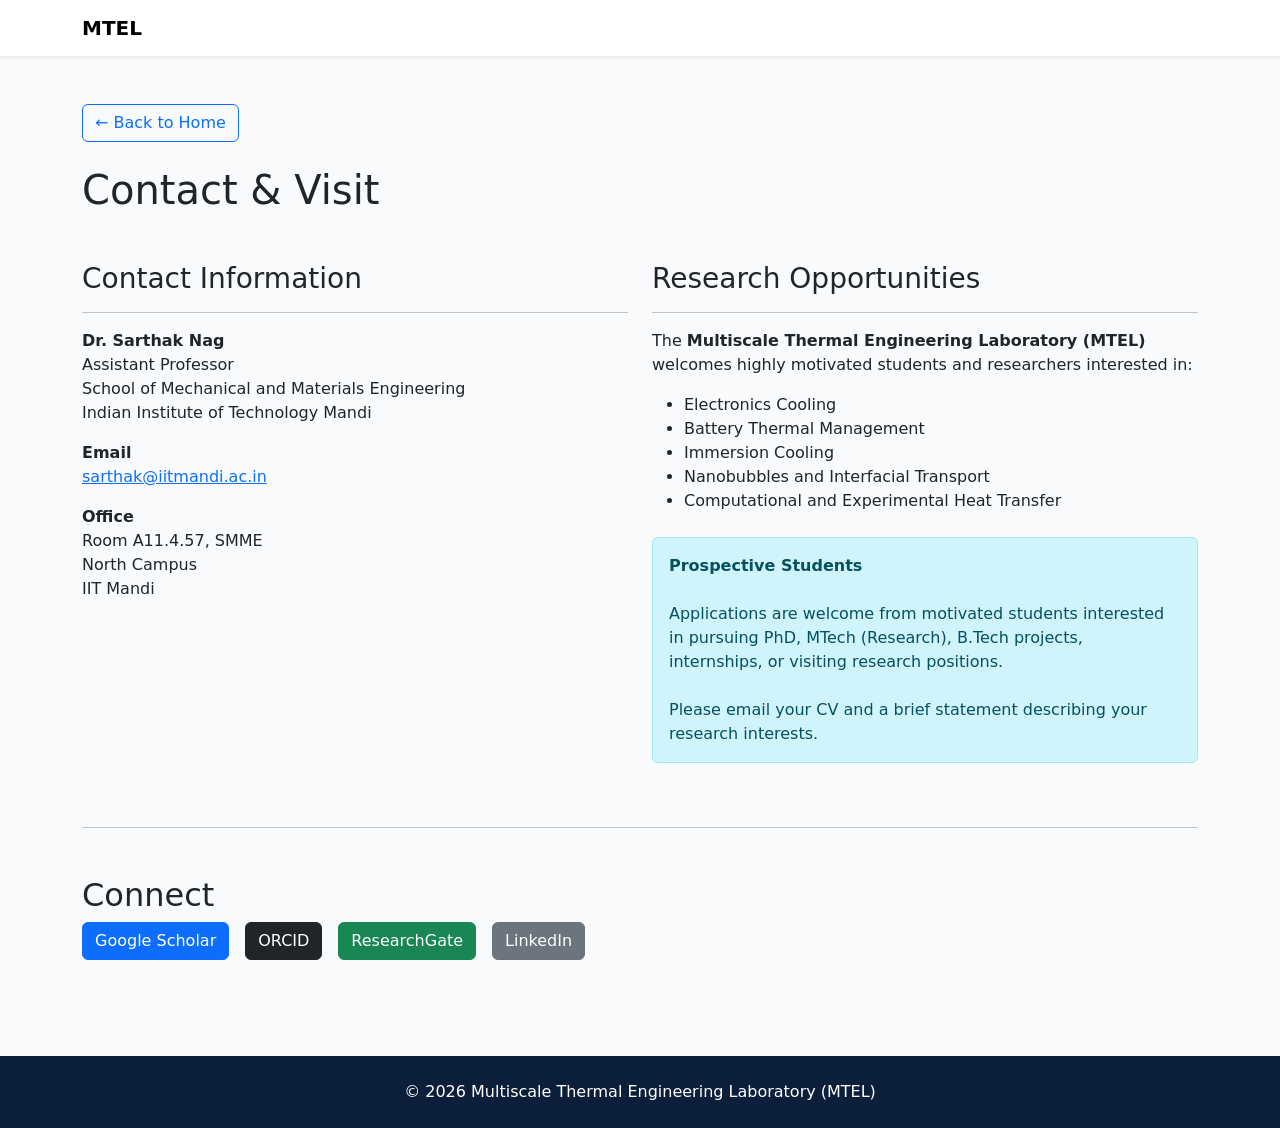
==== pages/contact.html @ 3a32c3cc "Remove MTEL contact section from contact.html Removed MTEL contact information and Google Maps ifram" ====
<!doctype html>
<html lang="en">

<head>
    <meta charset="utf-8">
    <meta name="viewport" content="width=device-width, initial-scale=1">

    <title>Contact & Visit | MTEL</title>

    <link href="https://cdn.jsdelivr.net/npm/bootstrap@5.3.7/dist/css/bootstrap.min.css" rel="stylesheet">
    <link rel="stylesheet" href="../assets/css/style.css">
</head>

<body>

<nav class="navbar navbar-expand-lg bg-white shadow-sm">
    <div class="container">
        <a class="navbar-brand fw-bold" href="../index.html">MTEL</a>
    </div>
</nav>

<div class="container py-5">

    <a href="../index.html" class="btn btn-outline-primary mb-4">
        ← Back to Home
    </a>

    <h1 class="mb-5">Contact & Visit</h1>

    <div class="row">

        <div class="col-lg-6">

            <h3>Contact Information</h3>

            <hr>

            <p>
                <strong>Dr. Sarthak Nag</strong><br>
                Assistant Professor<br>
                School of Mechanical and Materials Engineering<br>
                Indian Institute of Technology Mandi
            </p>

            <p>
                <strong>Email</strong><br>
                <a href="mailto:sarthak@iitmandi.ac.in">
                    sarthak@iitmandi.ac.in
                </a>
            </p>

            <p>
                <strong>Office</strong><br>
                Room A11.4.57, SMME<br>
                North Campus<br>
                IIT Mandi
            </p>

        </div>

        <div class="col-lg-6">

            <h3>Research Opportunities</h3>

            <hr>

            <p>
                The <strong>Multiscale Thermal Engineering Laboratory (MTEL)</strong>
                welcomes highly motivated students and researchers interested in:
            </p>

            <ul>

                <li>Electronics Cooling</li>

                <li>Battery Thermal Management</li>

                <li>Immersion Cooling</li>

                <li>Nanobubbles and Interfacial Transport</li>

                <li>Computational and Experimental Heat Transfer</li>

            </ul>

            <div class="alert alert-info mt-4">

                <strong>Prospective Students</strong>

                <br><br>

                Applications are welcome from motivated students interested in
                pursuing PhD, MTech (Research), B.Tech projects,
                internships, or visiting research positions.

                <br><br>

                Please email your CV 
                and a brief statement describing your research interests.

            </div>

        </div>

    </div>

    <hr class="my-5">

    <h2>Connect</h2>

    <div class="d-flex gap-3 flex-wrap">

        <a class="btn btn-primary" href="#">
            Google Scholar
        </a>

        <a class="btn btn-dark" href="#">
            ORCID
        </a>

        <a class="btn btn-success" href="#">
            ResearchGate
        </a>

        <a class="btn btn-secondary" href="#">
            LinkedIn
        </a>

    </div>

</div>
    
  
<footer class="text-center py-4 mt-5">

    © 2026 Multiscale Thermal Engineering Laboratory (MTEL)

</footer>

</body>

</html>
---- assets/css/style.css ----
:root{--primary:#0b1f3a;--accent:#f39c12;--light:#f8fafc}
body{font-family:system-ui,-apple-system,Segoe UI,Roboto,sans-serif;background:var(--light)}
.hero{background:linear-gradient(135deg,#0b1f3a,#1e5bb8);color:#fff;padding:7rem 0}
.section-title{border-left:5px solid var(--accent);padding-left:.75rem;margin-bottom:1.5rem}
.card:hover{transform:translateY(-4px);transition:.25s}
footer{background:#0b1f3a;color:#fff}
.stat{font-size:2rem;font-weight:700;color:#1e5bb8}
.placeholder-photo{width:220px;height:220px;border-radius:50%;background:#dfe7f3;display:flex;align-items:center;justify-content:center;margin:auto;border:6px solid white}
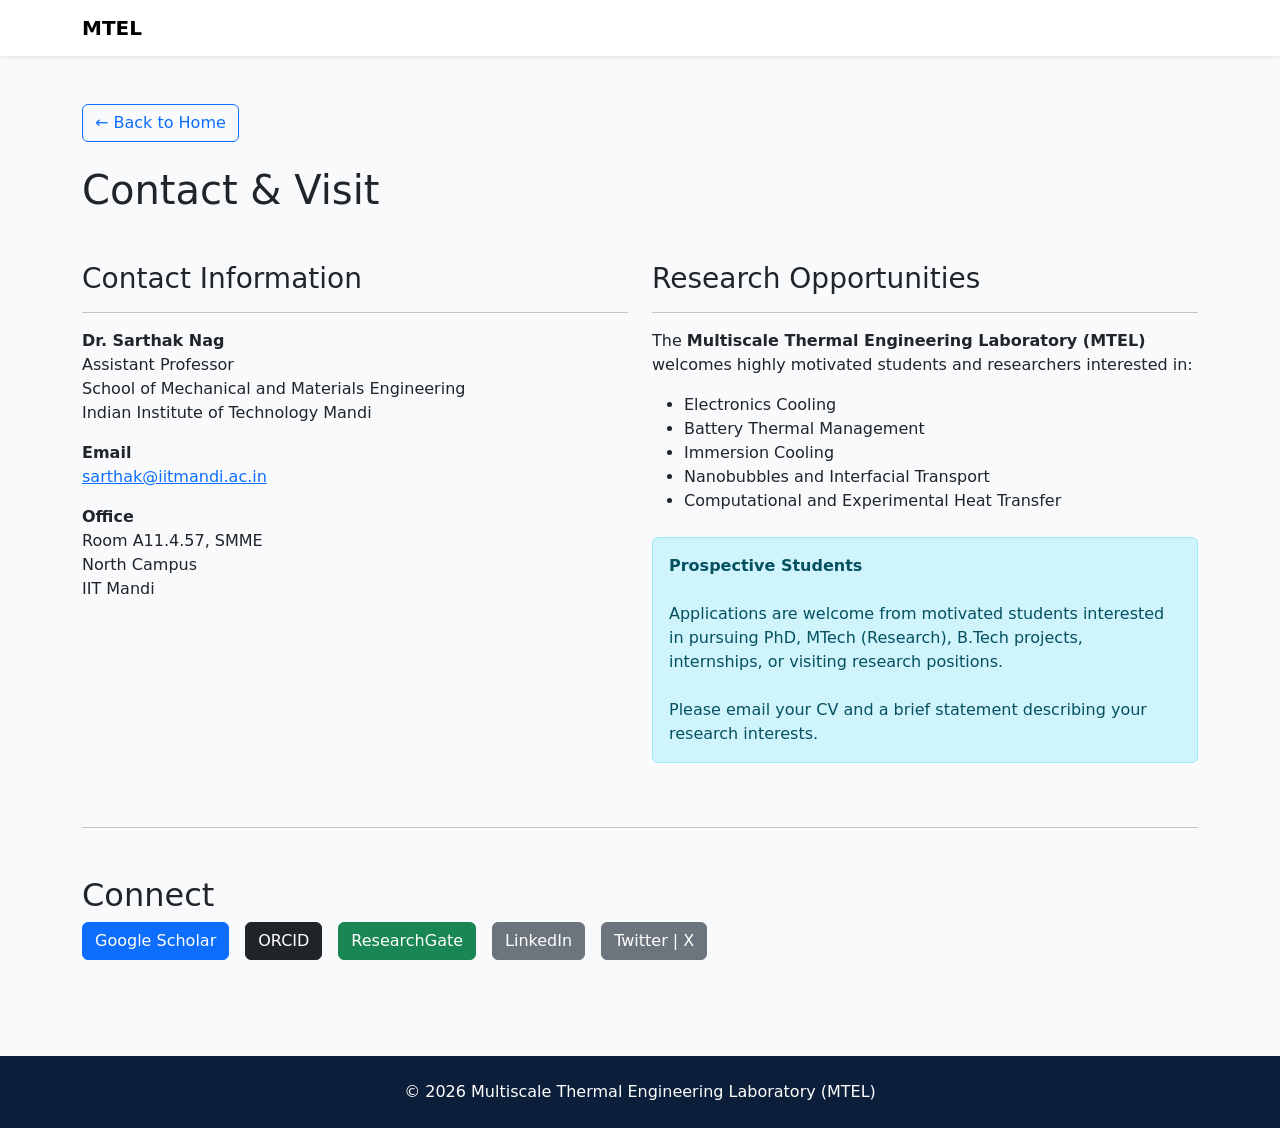
==== commit a9029deb: "Add Twitter link to contact page" ====
--- a/pages/contact.html
+++ b/pages/contact.html
@@ -126,6 +126,10 @@
             LinkedIn
         </a>
 
+                <a class="btn btn-secondary" href="#">
+            Twitter | X
+        </a>
+        
     </div>
 
 </div>
--- a/assets/css/style.css
+++ b/assets/css/style.css
@@ -6,4 +6,27 @@
 .card:hover{transform:translateY(-4px);transition:.25s}
 footer{background:#0b1f3a;color:#fff}
 .stat{font-size:2rem;font-weight:700;color:#1e5bb8}
-.placeholder-photo{width:220px;height:220px;border-radius:50%;background:#dfe7f3;display:flex;align-items:center;justify-content:center;margin:auto;border:6px solid white}
+
+.placeholder-photo {
+    width: 300px;
+    height: 300px;
+    object-fit: cover;
+    border-radius: 12px;
+    border: 6px solid white;
+    box-shadow: 0 10px 30px rgba(0,0,0,0.25);
+}
+
+.card {
+    border: none;
+    border-radius: 15px;
+}
+
+.profile-photo {
+    width: 170px;
+    height: 170px;
+    object-fit: cover;
+    border-radius: 50%;
+    border: 4px solid #0b1f3a;
+    display: block;
+    margin: 20px auto;
+}
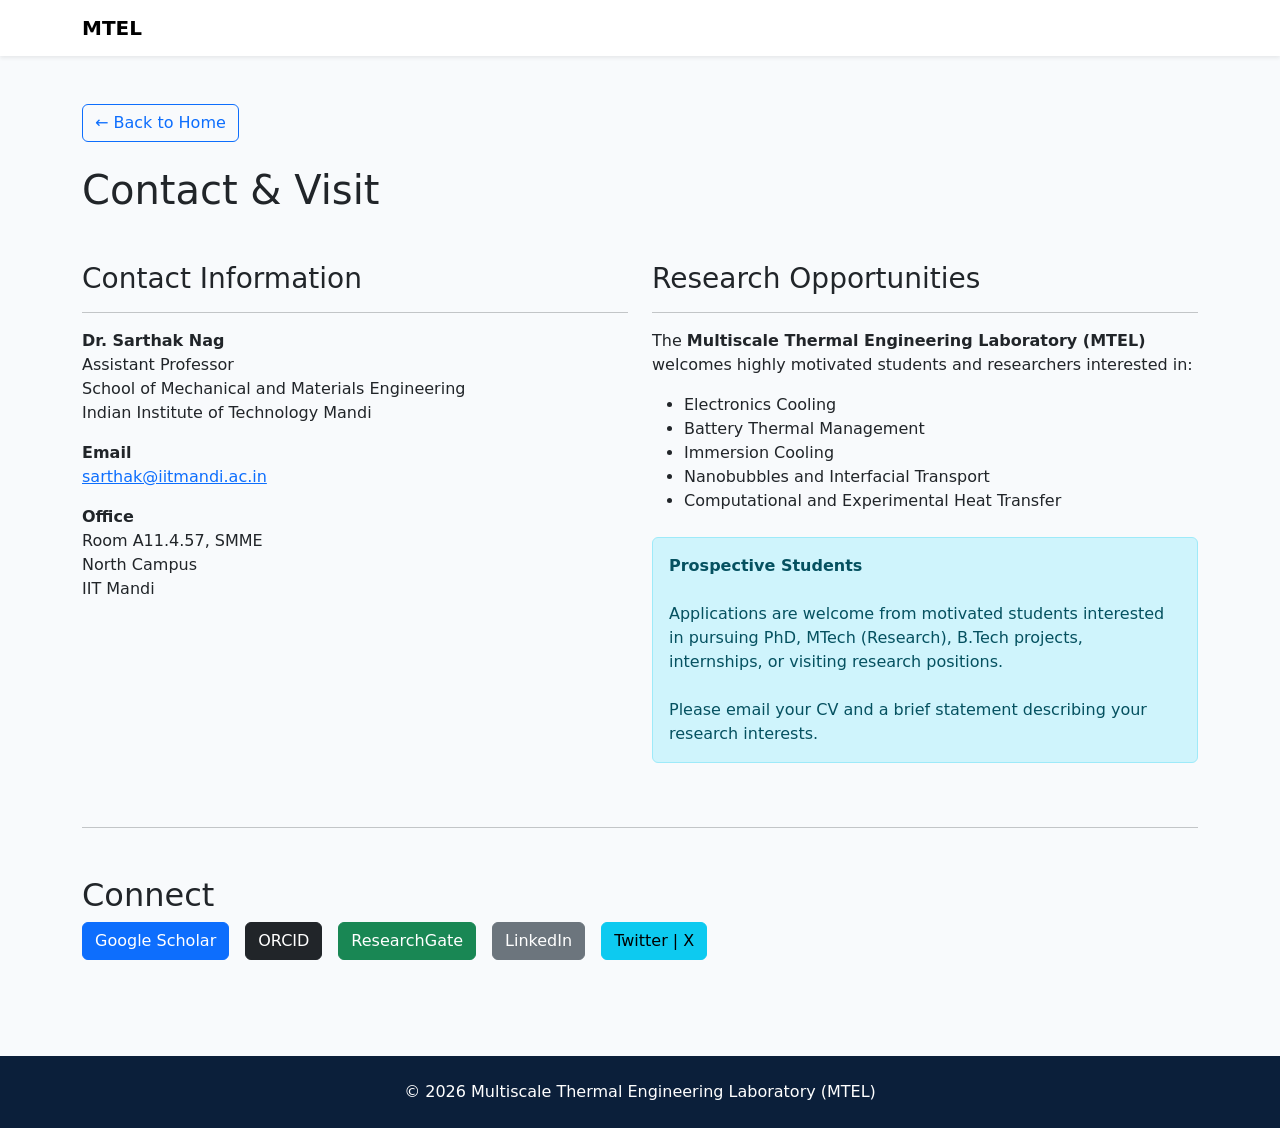
==== commit 98da2adc: "Update contact links with external URLs" ====
--- a/pages/contact.html
+++ b/pages/contact.html
@@ -108,29 +108,44 @@
 
     <h2>Connect</h2>
 
-    <div class="d-flex gap-3 flex-wrap">
+<div class="d-flex gap-3 flex-wrap">
 
-        <a class="btn btn-primary" href="#">
-            Google Scholar
-        </a>
+    <a class="btn btn-primary"
+       href="https://scholar.google.com/citations?user=2ltSnQ8AAAAJ&hl=en"
+       target="_blank"
+       rel="noopener noreferrer">
+        Google Scholar
+    </a>
 
-        <a class="btn btn-dark" href="#">
-            ORCID
-        </a>
+    <a class="btn btn-dark"
+       href="https://orcid.org/0000-0002-2095-2485"
+       target="_blank"
+       rel="noopener noreferrer">
+        ORCID
+    </a>
 
-        <a class="btn btn-success" href="#">
-            ResearchGate
-        </a>
+    <a class="btn btn-success"
+       href="https://www.researchgate.net/profile/Sarthak-Nag"
+       target="_blank"
+       rel="noopener noreferrer">
+        ResearchGate
+    </a>
 
-        <a class="btn btn-secondary" href="#">
-            LinkedIn
-        </a>
+    <a class="btn btn-secondary"
+       href="https://www.linkedin.com/in/sarthaknag/"
+       target="_blank"
+       rel="noopener noreferrer">
+        LinkedIn
+    </a>
 
-                <a class="btn btn-secondary" href="#">
-            Twitter | X
-        </a>
-        
-    </div>
+    <a class="btn btn-info"
+       href="https://x.com/iamSarthakNag"
+       target="_blank"
+       rel="noopener noreferrer">
+        Twitter | X
+    </a>
+
+</div>
 
 </div>
     
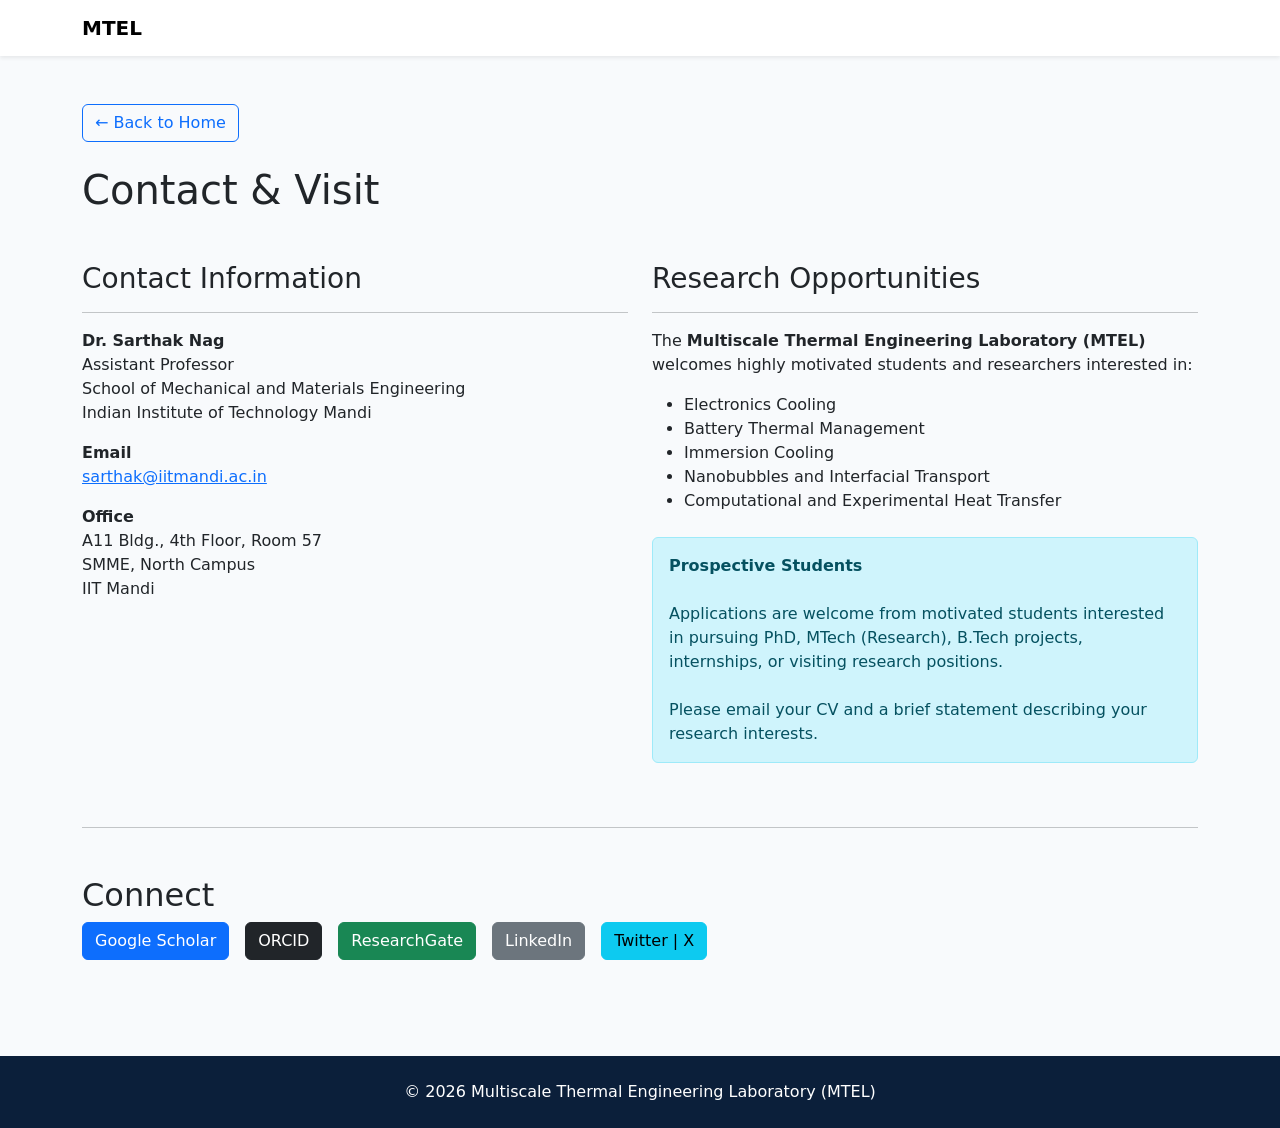
==== commit 6a82c57d: "Update contact.html" ====
--- a/pages/contact.html
+++ b/pages/contact.html
@@ -51,8 +51,8 @@
 
             <p>
                 <strong>Office</strong><br>
-                Room A11.4.57, SMME<br>
-                North Campus<br>
+                A11 Bldg., 4th Floor, Room 57<br>
+                SMME, North Campus<br>
                 IIT Mandi
             </p>
 
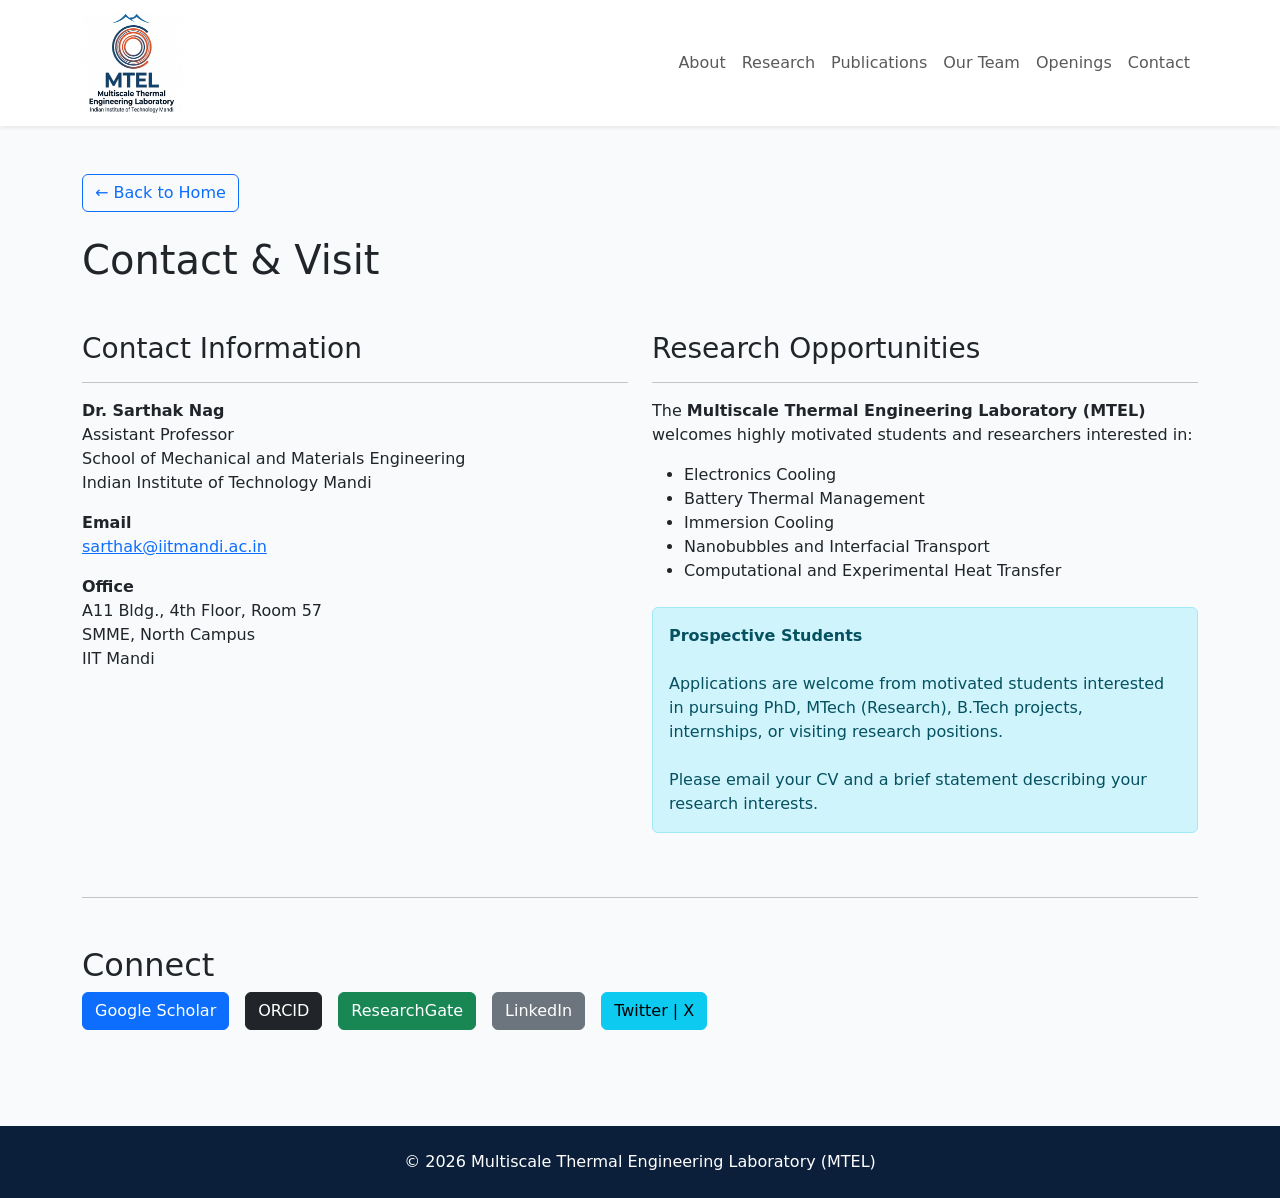
==== commit ca8240fe: "Update contact.html with new title and navbar" ====
--- a/pages/contact.html
+++ b/pages/contact.html
@@ -1,29 +1,33 @@
 <!doctype html>
-<html lang="en">
+<html lang='en'>
+<head>
+<meta charset='utf-8'><meta name='viewport' content='width=device-width,initial-scale=1'>
+<title>Our Team | MTEL</title>
+<link href='https://cdn.jsdelivr.net/npm/bootstrap@5.3.7/dist/css/bootstrap.min.css' rel='stylesheet'>
+<link rel='stylesheet' href='../assets/css/style.css'>
+</head>
+<body>
+<nav class='navbar navbar-expand-lg bg-white shadow-sm sticky-top'>
+<div class='container'>
+<a class="navbar-brand" href="../index.html">
+    <img src="../assets/images/MTEL_Logo_square1.png"
+         alt="MTEL Logo"
+         height="100">
+</a>
+<ul class='navbar-nav ms-auto'>
+<li class='nav-item'><a class='nav-link' href='#about'>About</a></li>
+<li class='nav-item'><a class='nav-link' href='#research'>Research</a></li>
+<li class='nav-item'><a class='nav-link' href='publications.html'>Publications</a></li>
+<li class='nav-item'><a class='nav-link' href='people.html'>Our Team</a></li>
+<li class='nav-item'><a class='nav-link' href='openings.html'>Openings</a></li>
+<li class='nav-item'><a class='nav-link' href='contact.html'>Contact</a></li>
+</ul></div></nav>
 
-<head>
-    <meta charset="utf-8">
-    <meta name="viewport" content="width=device-width, initial-scale=1">
+    <div class='container py-5' id='about'>
+    <a href="../index.html" class="btn btn-outline-primary mb-4">
+    ← Back to Home
+</a>
 
-    <title>Contact & Visit | MTEL</title>
-
-    <link href="https://cdn.jsdelivr.net/npm/bootstrap@5.3.7/dist/css/bootstrap.min.css" rel="stylesheet">
-    <link rel="stylesheet" href="../assets/css/style.css">
-</head>
-
-<body>
-
-<nav class="navbar navbar-expand-lg bg-white shadow-sm">
-    <div class="container">
-        <a class="navbar-brand fw-bold" href="../index.html">MTEL</a>
-    </div>
-</nav>
-
-<div class="container py-5">
-
-    <a href="../index.html" class="btn btn-outline-primary mb-4">
-        ← Back to Home
-    </a>
 
     <h1 class="mb-5">Contact & Visit</h1>
 
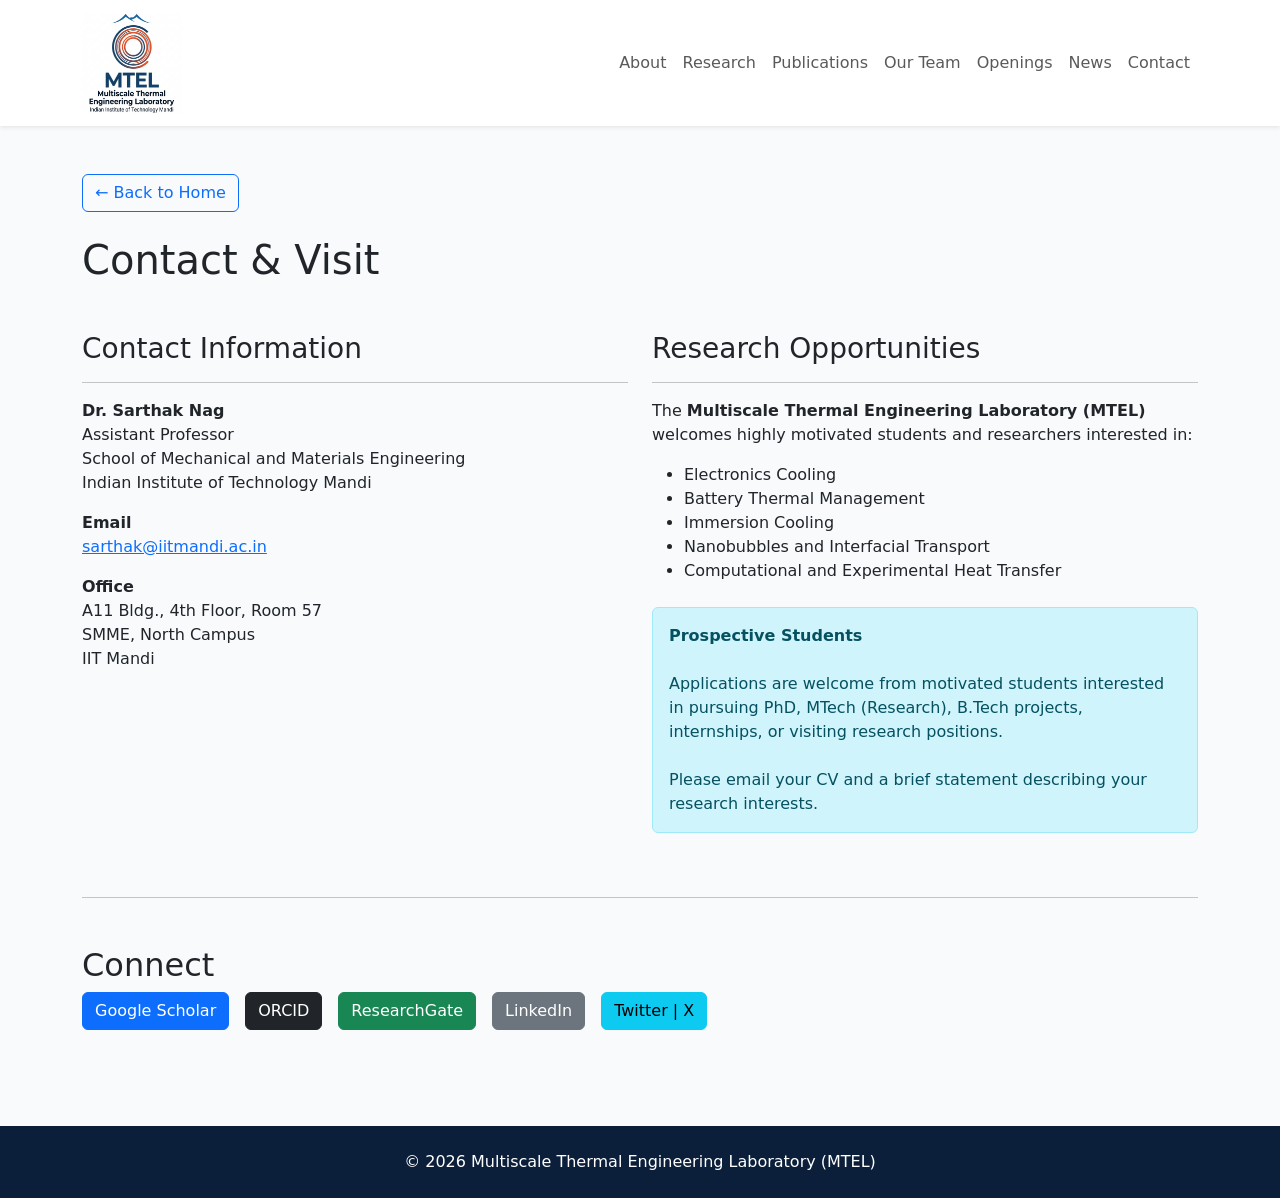
==== commit 967539c0: "Update contact.html" ====
--- a/pages/contact.html
+++ b/pages/contact.html
@@ -17,10 +17,11 @@
 <ul class='navbar-nav ms-auto'>
 <li class='nav-item'><a class='nav-link' href='#about'>About</a></li>
 <li class='nav-item'><a class='nav-link' href='#research'>Research</a></li>
-<li class='nav-item'><a class='nav-link' href='publications.html'>Publications</a></li>
-<li class='nav-item'><a class='nav-link' href='people.html'>Our Team</a></li>
-<li class='nav-item'><a class='nav-link' href='openings.html'>Openings</a></li>
-<li class='nav-item'><a class='nav-link' href='contact.html'>Contact</a></li>
+<li class='nav-item'><a class='nav-link' href='pages/publications.html'>Publications</a></li>
+<li class='nav-item'><a class='nav-link' href='pages/people.html'>Our Team</a></li>
+<li class='nav-item'><a class='nav-link' href='pages/openings.html'>Openings</a></li>
+<li class='nav-item'><a class='nav-link' href='pages/news.html'>News</a></li>
+<li class='nav-item'><a class='nav-link' href='pages/contact.html'>Contact</a></li>
 </ul></div></nav>
 
     <div class='container py-5' id='about'>
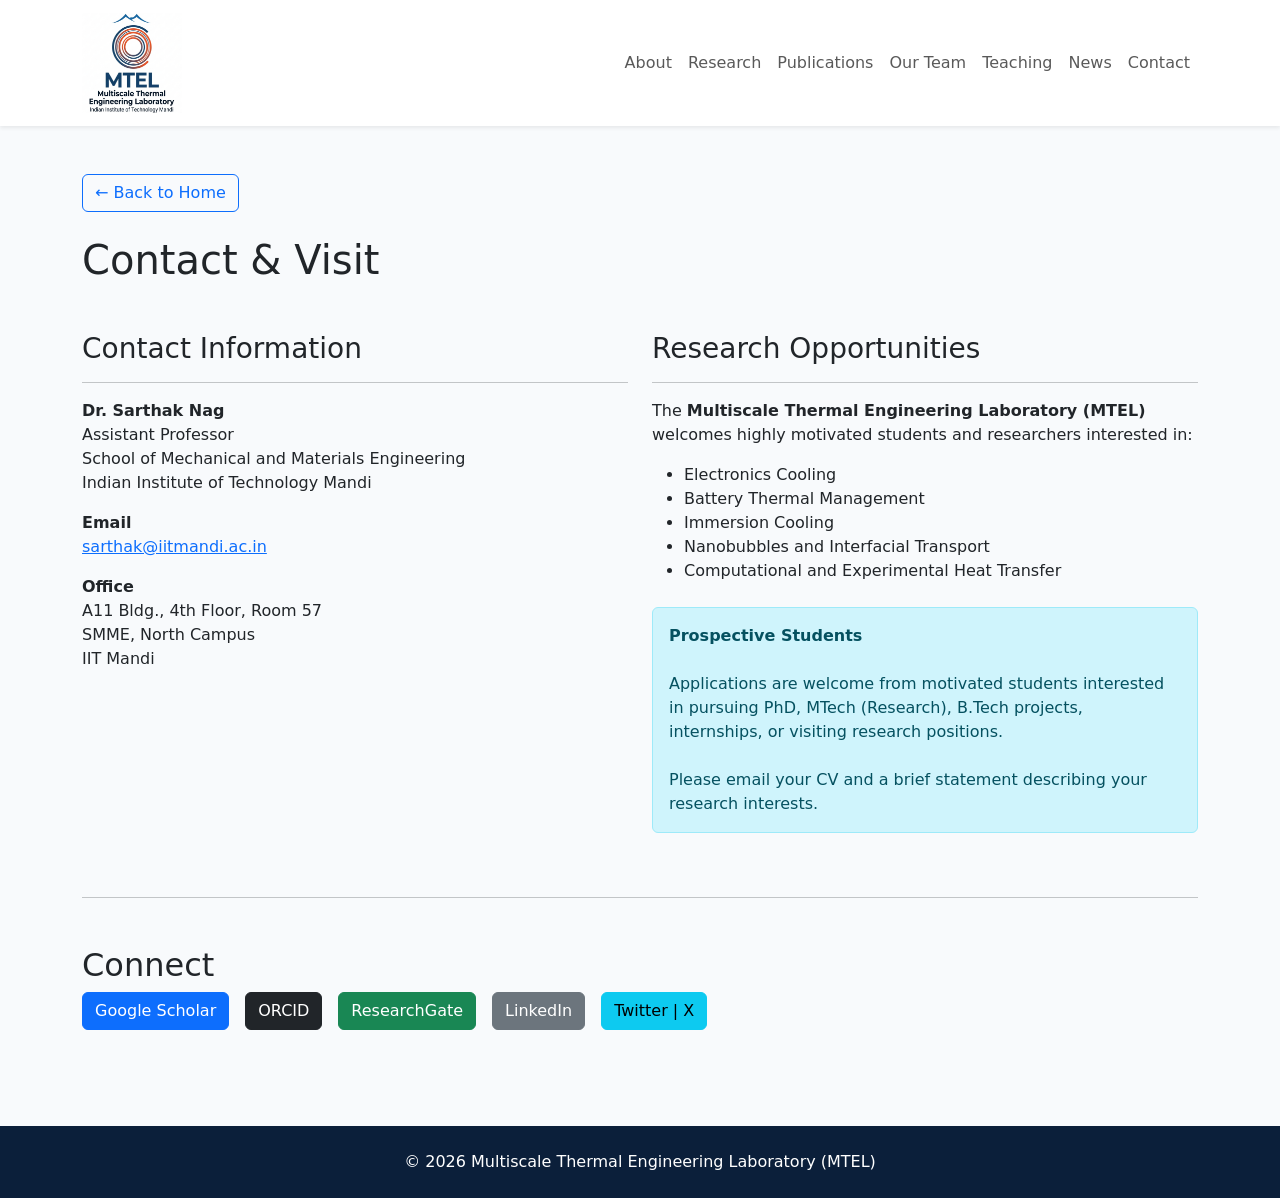
==== commit a90ec1a3: "Update contact.html" ====
--- a/pages/contact.html
+++ b/pages/contact.html
@@ -14,14 +14,14 @@
          alt="MTEL Logo"
          height="100">
 </a>
-<ul class='navbar-nav ms-auto'>
-<li class='nav-item'><a class='nav-link' href='#about'>About</a></li>
-<li class='nav-item'><a class='nav-link' href='#research'>Research</a></li>
-<li class='nav-item'><a class='nav-link' href='pages/publications.html'>Publications</a></li>
-<li class='nav-item'><a class='nav-link' href='pages/people.html'>Our Team</a></li>
-<li class='nav-item'><a class='nav-link' href='pages/openings.html'>Openings</a></li>
-<li class='nav-item'><a class='nav-link' href='pages/news.html'>News</a></li>
-<li class='nav-item'><a class='nav-link' href='pages/contact.html'>Contact</a></li>
+<ul class="navbar-nav ms-auto">
+    <li class="nav-item"><a class="nav-link" href="/nagthermal/index.html#about">About</a></li>
+    <li class="nav-item"><a class="nav-link" href="/nagthermal/index.html#research">Research</a></li>
+    <li class="nav-item"><a class="nav-link" href="/nagthermal/pages/publications.html">Publications</a></li>
+    <li class="nav-item"><a class="nav-link" href="/nagthermal/pages/people.html">Our Team</a></li>
+    <li class="nav-item"><a class="nav-link" href="/nagthermal/pages/teaching.html">Teaching</a></li>
+    <li class="nav-item"><a class="nav-link" href="/nagthermal/pages/news.html">News</a></li>
+    <li class="nav-item"><a class="nav-link" href="/nagthermal/pages/contact.html">Contact</a></li>
 </ul></div></nav>
 
     <div class='container py-5' id='about'>
